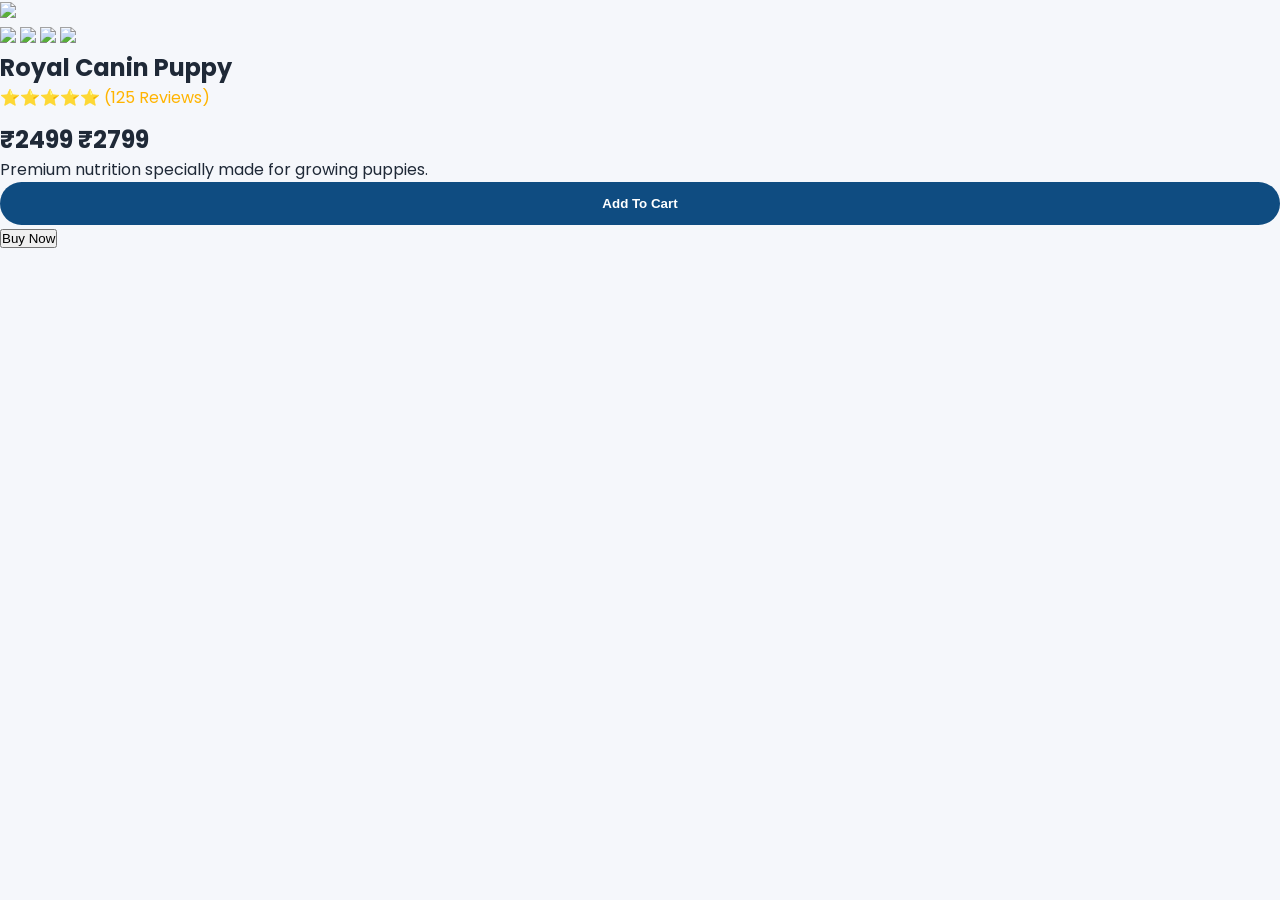
==== product.html @ 50644401 "Add product details page for Royal Canin Puppy" ====
<!DOCTYPE html>
<html lang="en">
<head>

<meta charset="UTF-8">
<meta name="viewport" content="width=device-width, initial-scale=1.0">

<title>Product Details | The Pet Corner</title>

<link rel="preconnect" href="https://fonts.googleapis.com">

<link rel="preconnect" href="https://fonts.gstatic.com" crossorigin>

<link href="https://fonts.googleapis.com/css2?family=Poppins:wght@300;400;500;600;700;800&display=swap" rel="stylesheet">

<link rel="stylesheet"
href="https://cdnjs.cloudflare.com/ajax/libs/font-awesome/6.6.0/css/all.min.css">

<link rel="stylesheet" href="style.css">
<link rel="stylesheet" href="product.css">

</head>

<body>

<!-- Same Header & Navigation -->

<section class="product-page">

<div class="product-gallery">

<img id="mainImage"
src="images/products/royal-canin-puppy.jpg">

<div class="thumbnails">

<img src="images/products/royal-canin-puppy.jpg">

<img src="images/products/drools-adult.jpg">

<img src="images/products/pedigree.jpg">

<img src="images/products/whiskas.jpg">

</div>

</div>

<div class="product-details">

<h1>Royal Canin Puppy</h1>

<div class="rating">
⭐⭐⭐⭐⭐ (125 Reviews)
</div>

<h2>₹2499
<span>₹2799</span>
</h2>

<p>

Premium nutrition specially made
for growing puppies.

</p>

<div class="buttons">

<button class="cart-btn">

Add To Cart

</button>

<button class="buy-btn">

Buy Now

</button>

</div>

</div>

</section>

<script src="product.js"></script>

</body>
</html>
---- style.css ----
/* =========================
   THE PET CORNER
   Premium Theme
========================= */

*{
    margin:0;
    padding:0;
    box-sizing:border-box;
}

:root{
    --primary:#0F4C81;
    --secondary:#FFD54F;
    --accent:#25D366;
    --white:#ffffff;
    --dark:#1f2937;
    --light:#f5f7fb;
    --shadow:0 10px 30px rgba(0,0,0,.12);
}

body{
    font-family:'Poppins',sans-serif;
    background:var(--light);
    color:var(--dark);
}

/* Top Bar */

.top-bar{
    background:var(--primary);
    color:#fff;
    display:flex;
    justify-content:space-between;
    align-items:center;
    padding:10px 7%;
    font-size:14px;
}

.top-links{
    display:flex;
    gap:25px;
}

.top-links a{
    color:white;
    text-decoration:none;
}

/* Header */

header{
    position:sticky;
    top:0;
    z-index:999;
    background:rgba(255,255,255,.92);
    backdrop-filter:blur(14px);
    display:flex;
    justify-content:space-between;
    align-items:center;
    padding:18px 7%;
    box-shadow:var(--shadow);
}

.logo{
    display:flex;
    align-items:center;
    gap:15px;
}

.logo img{
    width:60px;
    height:60px;
    border-radius:50%;
}

.logo h2{
    color:var(--primary);
}

.logo p{
    color:#666;
    font-size:13px;
}

/* Search */

.search-box{
    width:45%;
    display:flex;
    overflow:hidden;
    border-radius:50px;
    box-shadow:var(--shadow);
}

.search-box input{
    flex:1;
    padding:15px;
    border:none;
    outline:none;
    font-size:15px;
}

.search-box button{
    width:70px;
    border:none;
    background:var(--secondary);
    cursor:pointer;
    font-size:18px;
}

/* Icons */

.header-icons{
    display:flex;
    gap:20px;
}

.header-icons a{
    color:var(--primary);
    font-size:22px;
    transition:.3s;
}

.header-icons a:hover{
    color:var(--accent);
    transform:translateY(-3px);
}

/* Navigation */

nav{
    background:white;
    box-shadow:0 4px 10px rgba(0,0,0,.08);
}

nav ul{
    display:flex;
    justify-content:center;
    list-style:none;
}

nav li{
    margin:0 20px;
}

nav a{
    display:block;
    padding:18px 0;
    text-decoration:none;
    color:var(--dark);
    font-weight:600;
    transition:.3s;
}

nav a:hover{
    color:var(--primary);
}

/* Hero */

.hero{
    display:grid;
    grid-template-columns:1fr 1fr;
    align-items:center;
    padding:80px 7%;
    background:linear-gradient(135deg,#eef7ff,#ffffff);
}

.hero h1{
    font-size:58px;
    color:var(--primary);
    line-height:1.2;
}

.hero p{
    margin:25px 0;
    font-size:18px;
    color:#555;
}

.hero-buttons{
    display:flex;
    gap:20px;
}

.shop-btn,
.book-btn{
    padding:15px 35px;
    border-radius:50px;
    text-decoration:none;
    font-weight:700;
    transition:.3s;
}

.shop-btn{
    background:var(--primary);
    color:white;
}

.book-btn{
    background:var(--secondary);
    color:black;
}

.shop-btn:hover,
.book-btn:hover{
    transform:translateY(-5px);
}

.hero-right img{
    width:100%;
    animation:float 4s ease-in-out infinite;
}

@keyframes float{
    50%{
        transform:translateY(-15px);
    }
}

/* Categories */

.categories{
    padding:70px 7%;
}

.categories h2{
    text-align:center;
    font-size:38px;
    margin-bottom:40px;
}

.category-grid{
    display:grid;
    grid-template-columns:repeat(auto-fit,minmax(180px,1fr));
    gap:25px;
}

.card{
    background:white;
    border-radius:20px;
    padding:35px;
    text-align:center;
    box-shadow:var(--shadow);
    transition:.35s;
}

.card i{
    font-size:55px;
    color:var(--primary);
    margin-bottom:20px;
}

.card:hover{
    transform:translateY(-10px);
}
``
/* =========================
   FEATURED PRODUCTS
========================= */

.featured-products{
    padding:80px 7%;
    background:#f8fbff;
}

.section-title{
    text-align:center;
    margin-bottom:50px;
}

.section-title h2{
    font-size:42px;
    color:var(--primary);
    margin-bottom:10px;
}

.section-title p{
    color:#666;
    font-size:16px;
}

.products-grid{
    display:grid;
    grid-template-columns:repeat(auto-fit,minmax(250px,1fr));
    gap:30px;
}

/* Product Card */

.product-card{
    position:relative;
    background:white;
    border-radius:20px;
    padding:20px;
    text-align:center;
    box-shadow:0 10px 30px rgba(0,0,0,0.08);
    transition:0.35s;
    overflow:hidden;
}

.product-card:hover{
    transform:translateY(-10px);
    box-shadow:0 20px 40px rgba(0,0,0,0.12);
}

/* Discount Badge */

.discount{
    position:absolute;
    top:15px;
    left:15px;
    background:#ff4d4d;
    color:white;
    padding:6px 12px;
    border-radius:30px;
    font-size:13px;
    font-weight:600;
}

/* Product Image */

.product-card img{
    width:100%;
    height:220px;
    object-fit:contain;
    margin-bottom:20px;
    transition:0.4s;
}

.product-card:hover img{
    transform:scale(1.08);
}

/* Product Name */

.product-card h3{
    font-size:20px;
    color:var(--dark);
    margin-bottom:10px;
}

/* Rating */

.rating{
    color:#ffb400;
    margin-bottom:12px;
    font-size:16px;
}

/* Price */

.price{
    font-size:22px;
    font-weight:700;
    color:var(--primary);
    margin-bottom:20px;
}

.old-price{
    text-decoration:line-through;
    color:#999;
    font-size:15px;
    margin-right:8px;
}

/* Add to Cart */

.cart-btn{
    width:100%;
    padding:14px;
    border:none;
    border-radius:50px;
    background:var(--primary);
    color:white;
    font-weight:600;
    cursor:pointer;
    transition:0.3s;
}

.cart-btn:hover{
    background:var(--accent);
    transform:translateY(-3px);
}

/* Wishlist */

.wishlist{
    position:absolute;
    top:15px;
    right:15px;
    width:40px;
    height:40px;
    border-radius:50%;
    background:white;
    display:flex;
    align-items:center;
    justify-content:center;
    box-shadow:0 5px 15px rgba(0,0,0,0.1);
    cursor:pointer;
}

.wishlist i{
    color:#999;
    transition:0.3s;
}

.wishlist:hover i{
    color:red;
}

/* Responsive */

@media(max-width:768px){

    .section-title h2{
        font-size:30px;
    }

    .products-grid{
        gap:20px;
    }

}
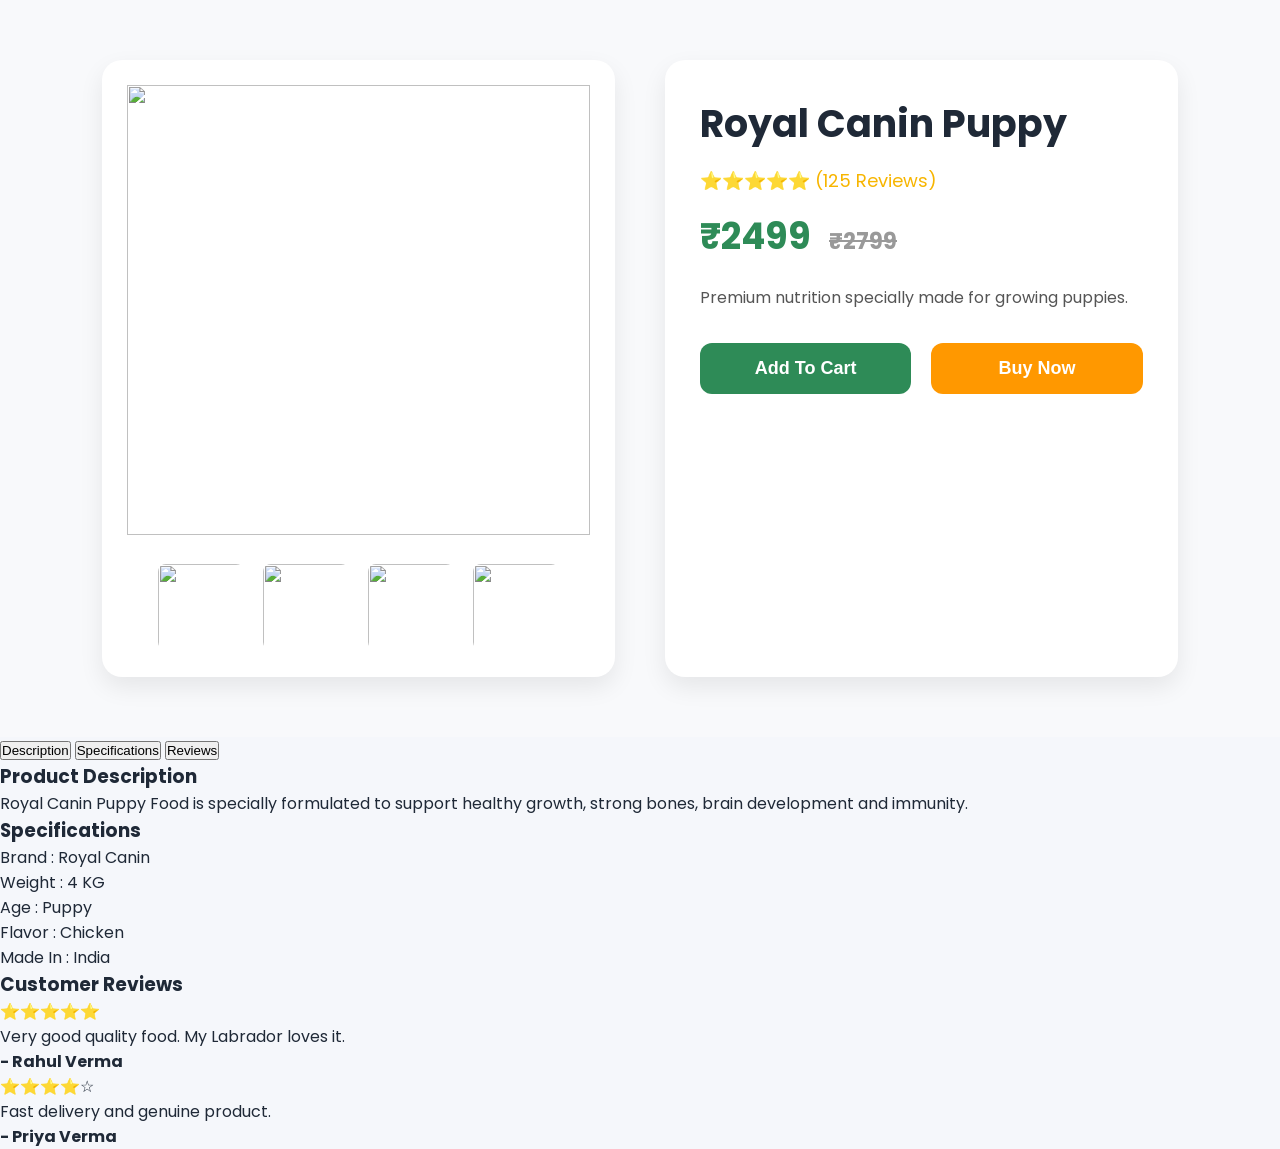
==== commit 2e9a3c8a: "Implement product information section with tabs Added product information section with tabs for desc" ====
--- a/product.html
+++ b/product.html
@@ -84,6 +84,107 @@
 </div>
 
 </section>
+  <!-- ==========================
+PRODUCT INFORMATION
+========================== -->
+
+<section class="product-info-section">
+
+<div class="info-tabs">
+
+<button class="tab active"
+onclick="openTab('description')">
+
+Description
+
+</button>
+
+<button class="tab"
+onclick="openTab('specifications')">
+
+Specifications
+
+</button>
+
+<button class="tab"
+onclick="openTab('reviews')">
+
+Reviews
+
+</button>
+
+</div>
+
+<div id="description" class="tab-content active">
+
+<h3>Product Description</h3>
+
+<p>
+
+Royal Canin Puppy Food is specially formulated
+to support healthy growth, strong bones,
+brain development and immunity.
+
+</p>
+
+</div>
+
+<div id="specifications" class="tab-content">
+
+<h3>Specifications</h3>
+
+<ul>
+
+<li>Brand : Royal Canin</li>
+
+<li>Weight : 4 KG</li>
+
+<li>Age : Puppy</li>
+
+<li>Flavor : Chicken</li>
+
+<li>Made In : India</li>
+
+</ul>
+
+</div>
+
+<div id="reviews" class="tab-content">
+
+<h3>Customer Reviews</h3>
+
+<div class="review">
+
+⭐⭐⭐⭐⭐
+
+<p>
+
+Very good quality food.
+My Labrador loves it.
+
+</p>
+
+<b>- Rahul Verma</b>
+
+</div>
+
+<div class="review">
+
+⭐⭐⭐⭐☆
+
+<p>
+
+Fast delivery and genuine product.
+
+</p>
+
+<b>- Priya Verma</b>
+
+</div>
+
+</div>
+
+</section>
 
 <script src="product.js"></script>
 
--- a/product.css
+++ b/product.css
@@ -0,0 +1,136 @@
+/* ==========================
+PRODUCT PAGE
+========================== */
+
+.product-page{
+display:grid;
+grid-template-columns:1fr 1fr;
+gap:50px;
+padding:60px 8%;
+background:#f8f9fb;
+}
+
+.product-gallery{
+background:#fff;
+padding:25px;
+border-radius:20px;
+box-shadow:0 10px 25px rgba(0,0,0,.08);
+}
+
+#mainImage{
+width:100%;
+height:450px;
+object-fit:contain;
+cursor:zoom-in;
+transition:.4s;
+}
+
+#mainImage:hover{
+transform:scale(1.05);
+}
+
+.thumbnails{
+display:flex;
+justify-content:center;
+gap:15px;
+margin-top:20px;
+}
+
+.thumbnails img{
+width:90px;
+height:90px;
+object-fit:cover;
+border-radius:10px;
+cursor:pointer;
+border:2px solid transparent;
+transition:.3s;
+}
+
+.thumbnails img:hover{
+border-color:#2E8B57;
+}
+
+.product-details{
+background:#fff;
+padding:35px;
+border-radius:20px;
+box-shadow:0 10px 25px rgba(0,0,0,.08);
+}
+
+.product-details h1{
+font-size:38px;
+margin-bottom:15px;
+}
+
+.rating{
+color:#f7b500;
+font-size:18px;
+margin-bottom:15px;
+}
+
+.product-details h2{
+font-size:36px;
+color:#2E8B57;
+margin-bottom:20px;
+}
+
+.product-details h2 span{
+text-decoration:line-through;
+font-size:22px;
+color:#999;
+margin-left:10px;
+}
+
+.product-details p{
+line-height:1.8;
+color:#555;
+margin-bottom:30px;
+}
+
+.buttons{
+display:flex;
+gap:20px;
+}
+
+.cart-btn,
+.buy-btn{
+flex:1;
+padding:15px;
+border:none;
+border-radius:12px;
+font-size:18px;
+font-weight:600;
+cursor:pointer;
+transition:.3s;
+}
+
+.cart-btn{
+background:#2E8B57;
+color:#fff;
+}
+
+.buy-btn{
+background:#ff9800;
+color:#fff;
+}
+
+.cart-btn:hover,
+.buy-btn:hover{
+transform:translateY(-3px);
+}
+
+@media(max-width:900px){
+
+.product-page{
+grid-template-columns:1fr;
+}
+
+#mainImage{
+height:320px;
+}
+
+.buttons{
+flex-direction:column;
+}
+
+}
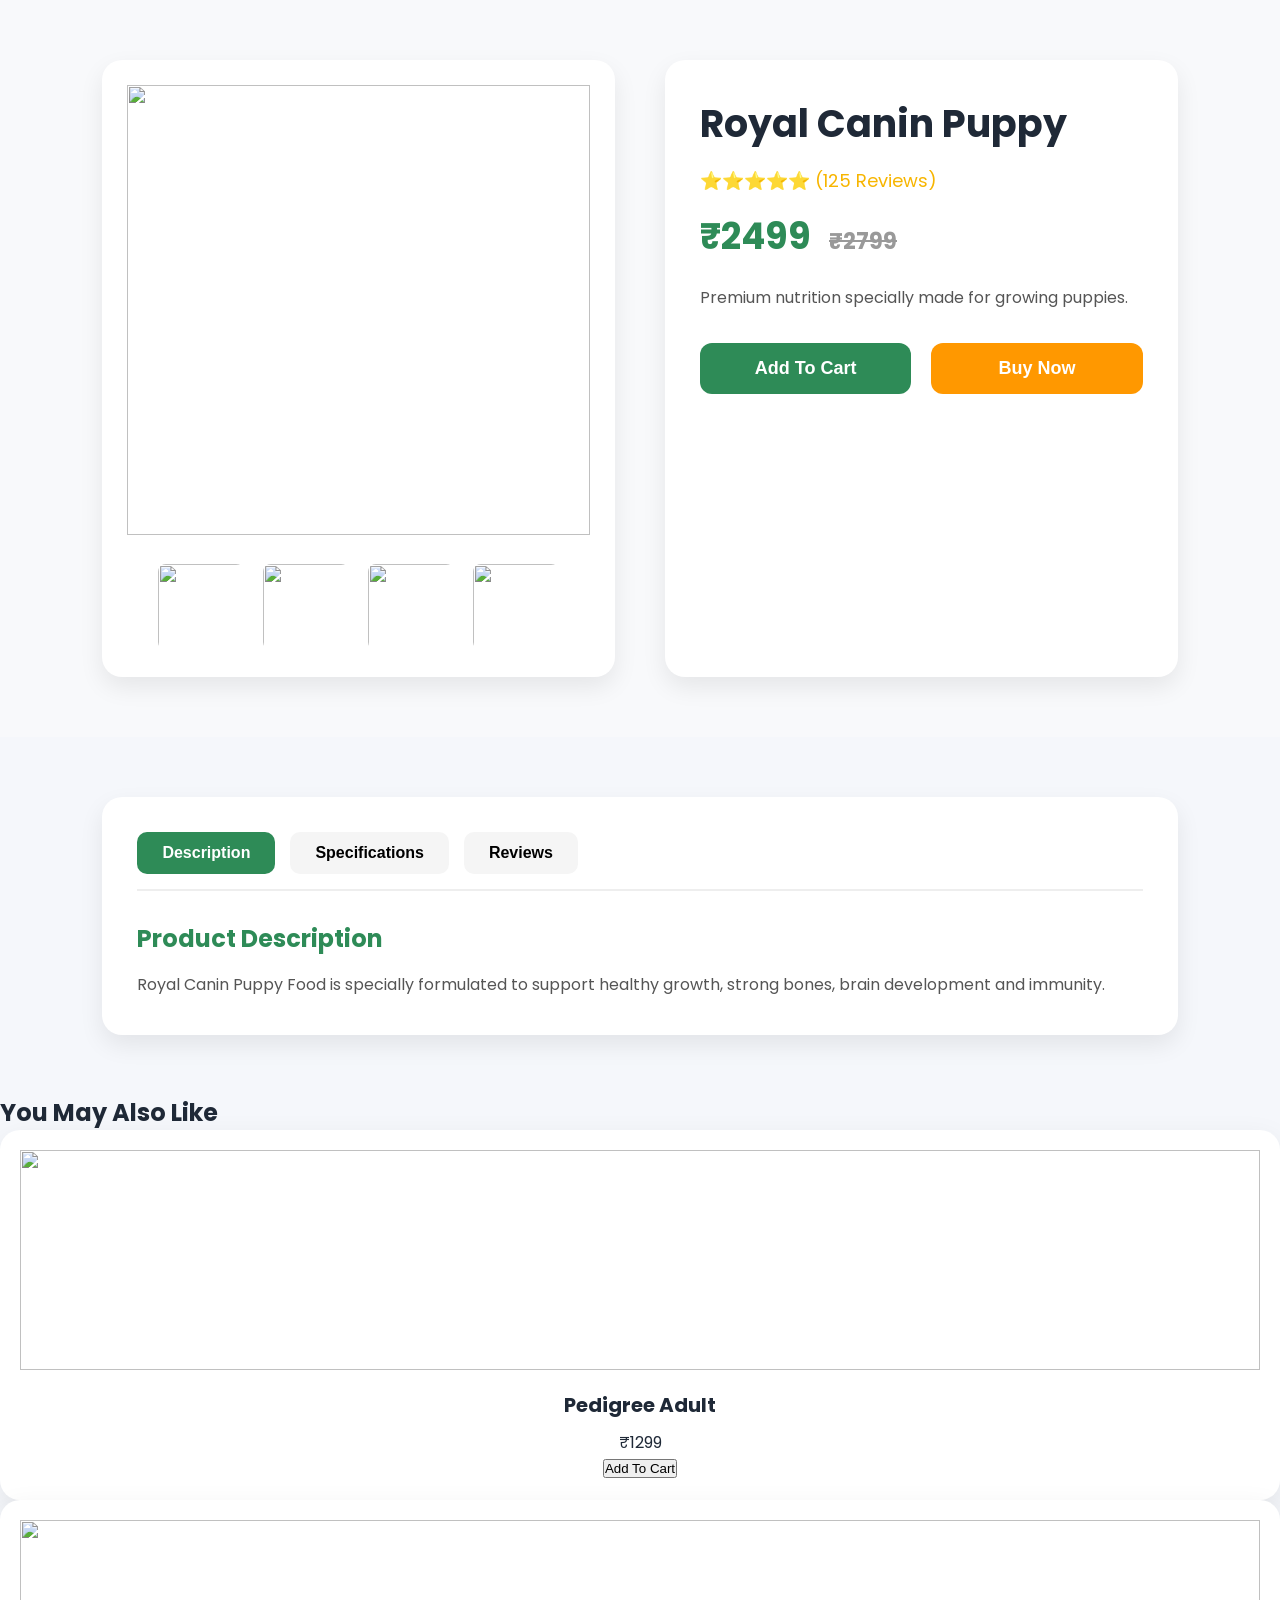
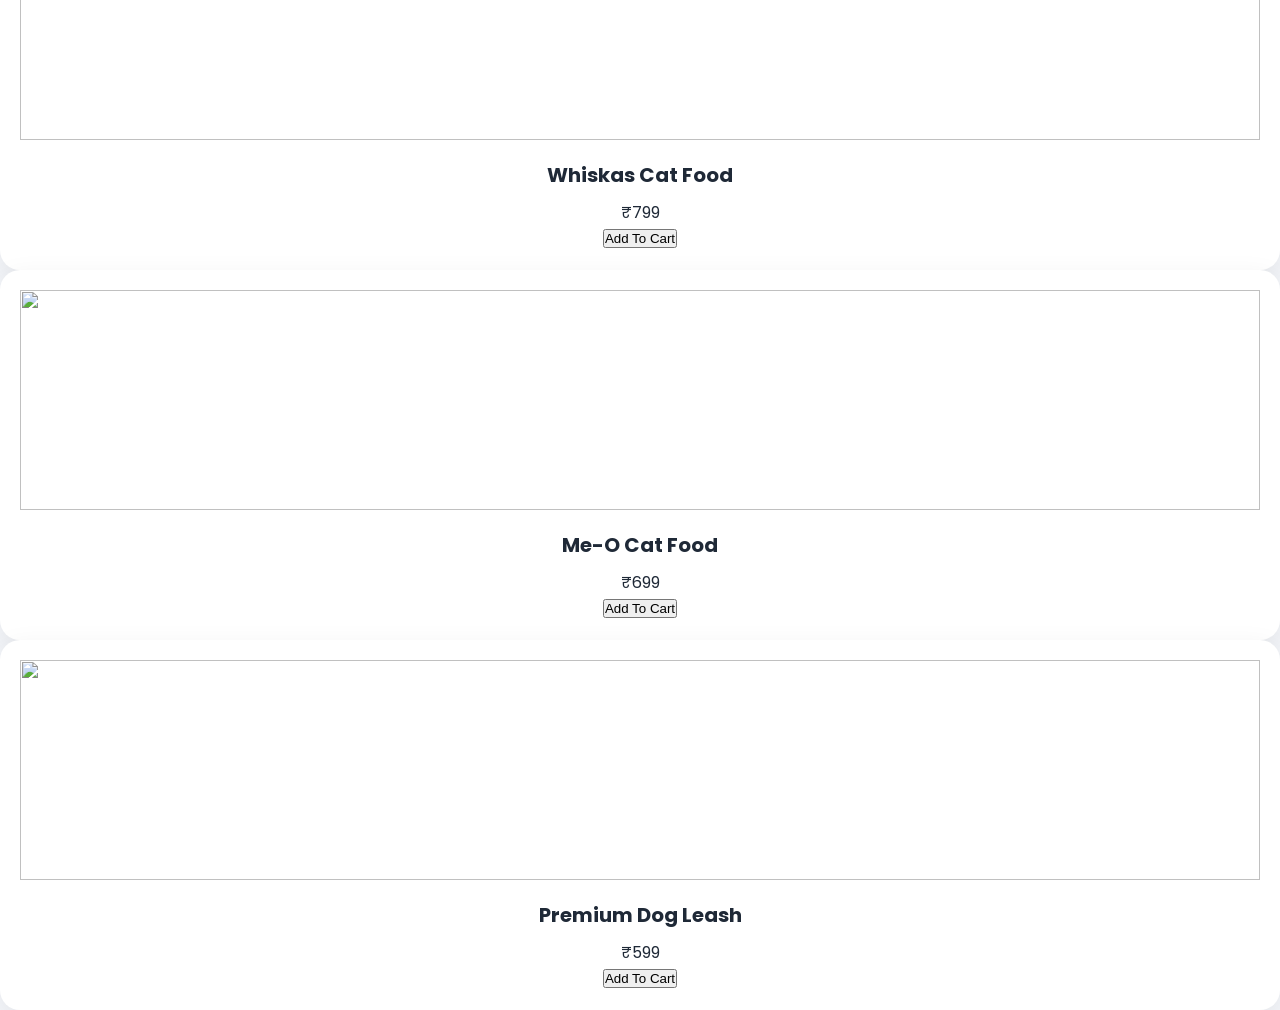
==== commit 379aaca2: "Add related products section to product.html Added a section for related products with product cards" ====
--- a/product.html
+++ b/product.html
@@ -185,6 +185,67 @@
 </div>
 
 </section>
+  <!-- ==========================
+RELATED PRODUCTS
+========================== -->
+
+<section class="related-products">
+
+<h2>You May Also Like</h2>
+
+<div class="related-grid">
+
+<div class="product-card">
+
+<img src="images/products/pedigree.jpg">
+
+<h3>Pedigree Adult</h3>
+
+<p>₹1299</p>
+
+<button>Add To Cart</button>
+
+</div>
+
+<div class="product-card">
+
+<img src="images/products/whiskas.jpg">
+
+<h3>Whiskas Cat Food</h3>
+
+<p>₹799</p>
+
+<button>Add To Cart</button>
+
+</div>
+
+<div class="product-card">
+
+<img src="images/products/meo.jpg">
+
+<h3>Me-O Cat Food</h3>
+
+<p>₹699</p>
+
+<button>Add To Cart</button>
+
+</div>
+
+<div class="product-card">
+
+<img src="images/products/leash.jpg">
+
+<h3>Premium Dog Leash</h3>
+
+<p>₹599</p>
+
+<button>Add To Cart</button>
+
+</div>
+
+</div>
+
+</section>
 
 <script src="product.js"></script>
 
--- a/product.css
+++ b/product.css
@@ -134,3 +134,92 @@
 }
 
 }
+
+/* ==========================
+PRODUCT TABS
+========================== */
+
+.product-info-section{
+margin:60px 8%;
+background:#fff;
+padding:35px;
+border-radius:20px;
+box-shadow:0 10px 25px rgba(0,0,0,.08);
+}
+
+.info-tabs{
+display:flex;
+gap:15px;
+border-bottom:2px solid #eee;
+padding-bottom:15px;
+margin-bottom:30px;
+flex-wrap:wrap;
+}
+
+.tab{
+padding:12px 25px;
+border:none;
+background:#f5f5f5;
+border-radius:10px;
+cursor:pointer;
+font-size:16px;
+font-weight:600;
+transition:.3s;
+}
+
+.tab:hover,
+.tab.active{
+background:#2E8B57;
+color:#fff;
+}
+
+.tab-content{
+display:none;
+animation:fade .3s ease;
+}
+
+.tab-content.active{
+display:block;
+}
+
+.tab-content h3{
+margin-bottom:15px;
+font-size:24px;
+color:#2E8B57;
+}
+
+.tab-content p,
+.tab-content li{
+font-size:16px;
+line-height:1.8;
+color:#555;
+}
+
+.tab-content ul{
+padding-left:20px;
+}
+
+.review{
+padding:20px;
+margin-top:20px;
+background:#f8f9fb;
+border-radius:12px;
+border-left:5px solid #2E8B57;
+}
+
+.review b{
+display:block;
+margin-top:10px;
+color:#2E8B57;
+}
+
+@keyframes fade{
+from{
+opacity:0;
+transform:translateY(10px);
+}
+to{
+opacity:1;
+transform:translateY(0);
+}
+}
